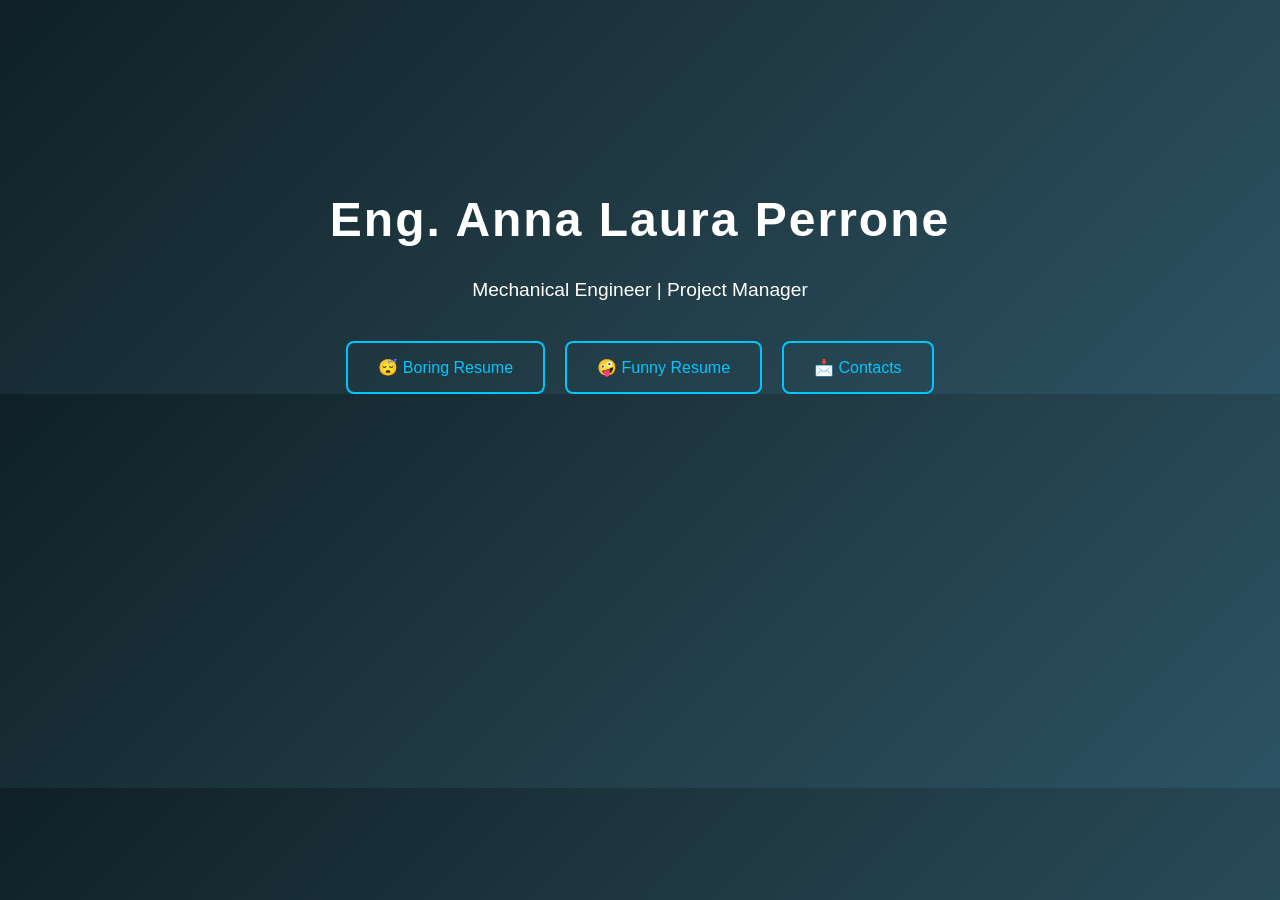
==== index.html @ 59ea4296 "index.html" ====
<!DOCTYPE html>
<html lang="en">
<head>
    <meta charset="UTF-8">
    <title>Eng. Anna Laura Perrone</title>
    <link rel="stylesheet" href="style.css">
</head>
<body>

<div class="container">
    <h1>Eng. Anna Laura Perrone</h1>
    <p>Mechanical Engineer | Project Manager</p>

    <div class="buttons">
        <a href="boringresume.html" class="btn">😴 Boring Resume</a>
        <a href="funnyresume.html" class="btn">🤪 Funny Resume</a>
        <a href="contacts.html" class="btn">📩 Contacts</a>
    </div>
</div>

</body>
</html>
---- style.css ----
body {
    margin: 0;
    font-family: Arial, sans-serif;
    background: linear-gradient(135deg, #0f2027, #203a43, #2c5364);
    color: white;
    text-align: center;
}

.container {
    margin-top: 15%;
}

h1 {
    font-size: 3em;
    letter-spacing: 2px;
}

p {
    font-size: 1.2em;
    margin-bottom: 40px;
}

.buttons {
    display: flex;
    justify-content: center;
    gap: 20px;
}

.btn {
    padding: 15px 30px;
    border: 2px solid #00c6ff;
    color: #00c6ff;
    text-decoration: none;
    border-radius: 8px;
    transition: 0.3s;
    display: inline-block;
}

.btn:hover {
    background-color: #00c6ff;
    color: black;
}


.contacts-box {
    background-color: rgba(255, 255, 255, 0.05);
    padding: 30px;
    border-radius: 10px;
    display: inline-block;
}

.contacts-box a {
    color: #00c6ff;
    text-decoration: none;
}

.contacts-box a:hover {
    text-decoration: underline;
}
@media (max-width: 768px) {

    .container {
        margin-top: 30%;
        padding: 20px;
    }

    h1 {
        font-size: 2em;
    }

    p {
        font-size: 1em;
    }

    .buttons {
        flex-direction: column;
        gap: 15px;
    }

    .btn {
        width: 80%;
        margin: 0 auto;
    }
}
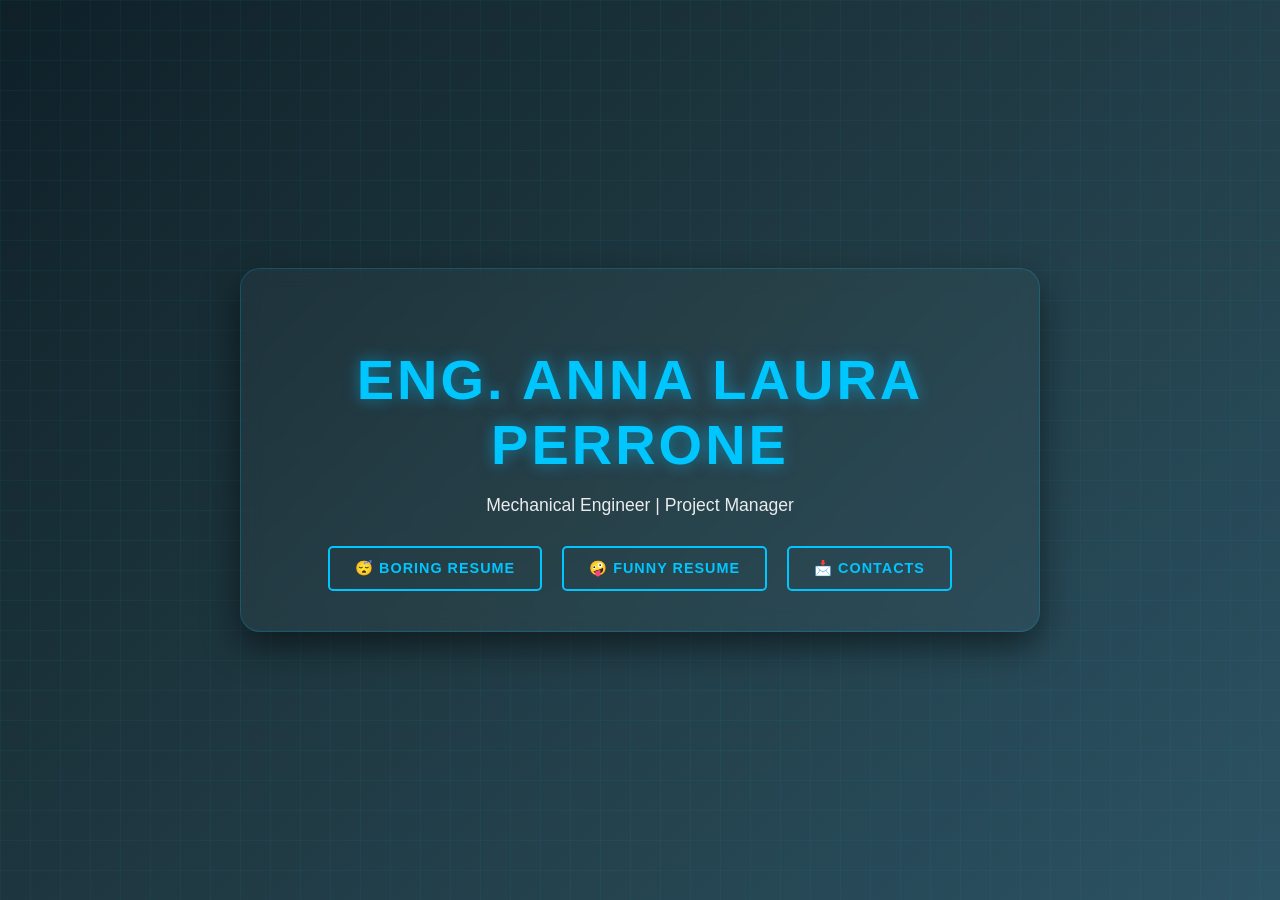
==== commit ea6619cc: "index.html" ====
--- a/index.html
+++ b/index.html
@@ -2,6 +2,7 @@
 <html lang="en">
 <head>
     <meta charset="UTF-8">
+    <meta name="viewport" content="width=device-width, initial-scale=1.0">
     <title>Eng. Anna Laura Perrone</title>
     <link rel="stylesheet" href="style.css">
 </head>
--- a/style.css
+++ b/style.css
@@ -1,85 +1,135 @@
+/* Reset e impostazioni base */
+* {
+    box-sizing: border-box;
+}
+
 body {
     margin: 0;
-    font-family: Arial, sans-serif;
-    background: linear-gradient(135deg, #0f2027, #203a43, #2c5364);
+    padding: 0;
+    font-family: 'Segoe UI', Roboto, Helvetica, Arial, sans-serif;
+    /* Sfondo Ingegneristico: Gradiente scuro + Griglia tecnica */
+    background-color: #0f2027;
+    background-image: 
+        linear-gradient(rgba(0, 198, 255, 0.05) 1px, transparent 1px),
+        linear-gradient(90deg, rgba(0, 198, 255, 0.05) 1px, transparent 1px),
+        linear-gradient(135deg, #0f2027, #203a43, #2c5364);
+    background-size: 30px 30px, 30px 30px, 100% 100%;
     color: white;
     text-align: center;
+    min-height: 100vh;
+    display: flex;
+    align-items: center;
+    justify-content: center;
 }
 
 .container {
-    margin-top: 15%;
+    width: 90%;
+    max-width: 800px;
+    padding: 40px 20px;
+    /* Effetto Glassmorphism */
+    background: rgba(255, 255, 255, 0.03);
+    backdrop-filter: blur(10px);
+    border: 1px solid rgba(0, 198, 255, 0.2);
+    border-radius: 20px;
+    box-shadow: 0 15px 35px rgba(0, 0, 0, 0.5);
 }
 
 h1 {
-    font-size: 3em;
-    letter-spacing: 2px;
+    font-size: clamp(2rem, 8vw, 3.5rem); /* Dimensione fluida */
+    letter-spacing: 3px;
+    margin-bottom: 10px;
+    text-transform: uppercase;
+    color: #00c6ff;
+    text-shadow: 0 0 15px rgba(0, 198, 255, 0.5);
 }
 
 p {
-    font-size: 1.2em;
-    margin-bottom: 40px;
+    font-size: 1.1rem;
+    margin-bottom: 30px;
+    opacity: 0.9;
 }
 
+/* Layout Bottoni */
 .buttons {
     display: flex;
     justify-content: center;
     gap: 20px;
+    flex-wrap: wrap; /* Fondamentale per il mobile */
 }
 
 .btn {
-    padding: 15px 30px;
+    padding: 12px 25px;
     border: 2px solid #00c6ff;
     color: #00c6ff;
     text-decoration: none;
-    border-radius: 8px;
-    transition: 0.3s;
-    display: inline-block;
+    border-radius: 5px; /* Angoli più netti per stile tech */
+    font-weight: bold;
+    text-transform: uppercase;
+    font-size: 0.9rem;
+    letter-spacing: 1px;
+    transition: all 0.3s ease;
+    background: transparent;
 }
 
 .btn:hover {
     background-color: #00c6ff;
-    color: black;
+    color: #0f2027;
+    box-shadow: 0 0 20px rgba(0, 198, 255, 0.6);
+    transform: translateY(-2px);
 }
 
+/* Box Contatti */
+.contacts-box {
+    background-color: rgba(0, 198, 255, 0.07);
+    padding: 25px;
+    border-radius: 12px;
+    border-left: 4px solid #00c6ff;
+    display: block; /* Meglio block per gestire i margini */
+    max-width: 450px;
+    margin: 0 auto;
+    text-align: left; /* Allineamento tecnico */
+}
 
-.contacts-box {
-    background-color: rgba(255, 255, 255, 0.05);
-    padding: 30px;
-    border-radius: 10px;
-    display: inline-block;
+.contacts-box p {
+    margin: 10px 0;
+    font-size: 1rem;
+    word-break: break-all; /* Impedisce che la mail rompa il layout su schermi piccoli */
 }
 
 .contacts-box a {
     color: #00c6ff;
     text-decoration: none;
+    transition: 0.2s;
 }
 
 .contacts-box a:hover {
+    filter: brightness(1.2);
     text-decoration: underline;
 }
-@media (max-width: 768px) {
+
+/* Media Query migliorata per Mobile */
+@media (max-width: 600px) {
+    body {
+        padding: 20px;
+        align-items: flex-start; /* Evita che il contenuto sia tagliato sopra se la pagina è lunga */
+    }
 
     .container {
-        margin-top: 30%;
-        padding: 20px;
-    }
-
-    h1 {
-        font-size: 2em;
-    }
-
-    p {
-        font-size: 1em;
+        margin-top: 20px;
+        padding: 30px 15px;
     }
 
     .buttons {
         flex-direction: column;
-        gap: 15px;
+        width: 100%;
     }
 
     .btn {
-        width: 80%;
-        margin: 0 auto;
+        width: 100%; /* Bottoni a tutta larghezza facili da cliccare */
+        text-align: center;
+    }
+
+    .contacts-box {
+        padding: 15px;
     }
 }
-
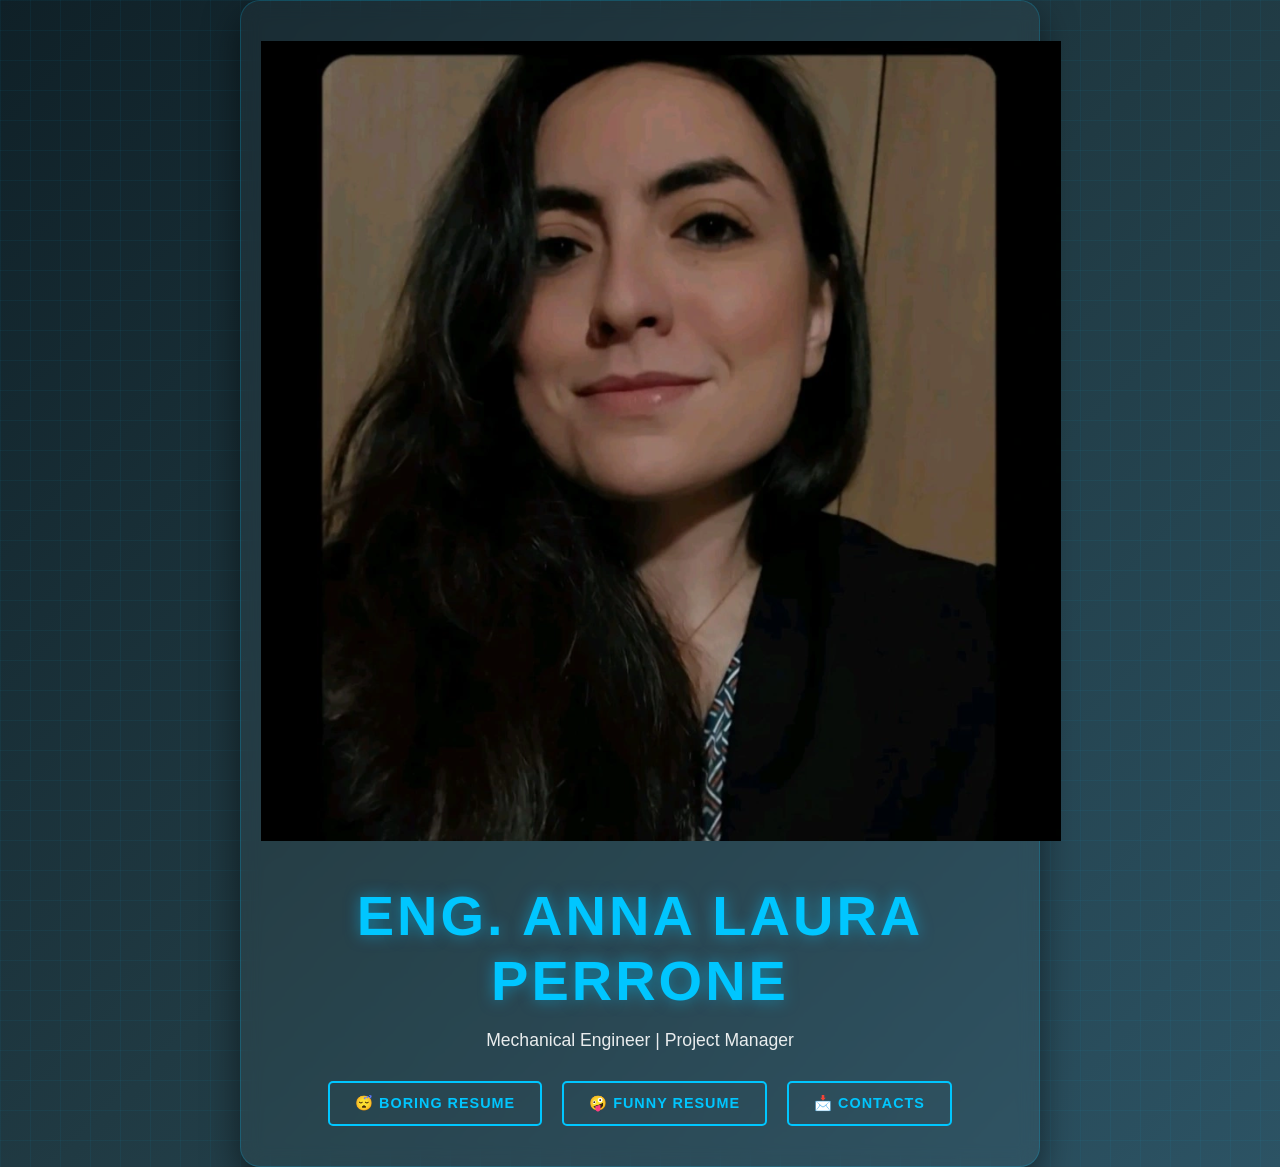
==== commit eb3e8eb8: "index.html" ====
--- a/index.html
+++ b/index.html
@@ -9,6 +9,7 @@
 <body>
 
 <div class="container">
+    <img src="me.png" alt="Foto di Anna Laura Perrone" class="profile-img">
     <h1>Eng. Anna Laura Perrone</h1>
     <p>Mechanical Engineer | Project Manager</p>
 
@@ -20,4 +21,5 @@
 </div>
 
 </body>
+    <link rel="stylesheet" href="style.css?v=1.1">
 </html>
--- a/style.css
+++ b/style.css
@@ -79,34 +79,37 @@
 }
 
 /* Box Contatti */
-.contacts-box {
-    background-color: rgba(0, 198, 255, 0.07);
-    padding: 25px;
-    border-radius: 12px;
-    border-left: 4px solid #00c6ff;
-    display: block; /* Meglio block per gestire i margini */
-    max-width: 450px;
-    margin: 0 auto;
-    text-align: left; /* Allineamento tecnico */
+/* Stile per i paragrafi dentro il box contatti */
+.contacts-box p {
+    margin: 25px 0; /* Aumenta lo spazio tra un contatto e l'altro */
+    font-size: 1rem; /* Dimensione dell'etichetta (Phone, Email, ecc.) */
+    color: rgba(255, 255, 255, 0.7); /* Colore leggermente più tenue per l'etichetta */
 }
 
-.contacts-box p {
-    margin: 10px 0;
-    font-size: 1rem;
-    word-break: break-all; /* Impedisce che la mail rompa il layout su schermi piccoli */
+/* Stile specifico per i link di contatto (Email, Telefono, LinkedIn) */
+.contact-link {
+    display: inline-block;
+    font-size: 1.4rem; /* Dimensione aumentata */
+    font-weight: bold;
+    color: #00c6ff !important; /* Colore azzurro tecnico */
+    text-decoration: none;
+    margin-top: 8px;
+    transition: all 0.3s ease;
+    word-break: break-all; /* Fondamentale per non far uscire la mail dallo schermo su mobile */
 }
 
-.contacts-box a {
-    color: #00c6ff;
-    text-decoration: none;
-    transition: 0.2s;
+.contact-link:hover {
+    filter: brightness(1.3);
+    text-shadow: 0 0 10px rgba(0, 198, 255, 0.5);
+    transform: scale(1.02); /* Leggero effetto ingrandimento al passaggio */
 }
 
-.contacts-box a:hover {
-    filter: brightness(1.2);
-    text-decoration: underline;
+/* Ottimizzazione per schermi piccoli (Mobile) */
+@media (max-width: 600px) {
+    .contact-link {
+        font-size: 1.2rem; /* Leggermente più piccolo su smartphone per stare in riga */
+    }
 }
-
 /* Media Query migliorata per Mobile */
 @media (max-width: 600px) {
     body {
--- a/style.css
+++ b/style.css
@@ -79,34 +79,37 @@
 }
 
 /* Box Contatti */
-.contacts-box {
-    background-color: rgba(0, 198, 255, 0.07);
-    padding: 25px;
-    border-radius: 12px;
-    border-left: 4px solid #00c6ff;
-    display: block; /* Meglio block per gestire i margini */
-    max-width: 450px;
-    margin: 0 auto;
-    text-align: left; /* Allineamento tecnico */
+/* Stile per i paragrafi dentro il box contatti */
+.contacts-box p {
+    margin: 25px 0; /* Aumenta lo spazio tra un contatto e l'altro */
+    font-size: 1rem; /* Dimensione dell'etichetta (Phone, Email, ecc.) */
+    color: rgba(255, 255, 255, 0.7); /* Colore leggermente più tenue per l'etichetta */
 }
 
-.contacts-box p {
-    margin: 10px 0;
-    font-size: 1rem;
-    word-break: break-all; /* Impedisce che la mail rompa il layout su schermi piccoli */
+/* Stile specifico per i link di contatto (Email, Telefono, LinkedIn) */
+.contact-link {
+    display: inline-block;
+    font-size: 1.4rem; /* Dimensione aumentata */
+    font-weight: bold;
+    color: #00c6ff !important; /* Colore azzurro tecnico */
+    text-decoration: none;
+    margin-top: 8px;
+    transition: all 0.3s ease;
+    word-break: break-all; /* Fondamentale per non far uscire la mail dallo schermo su mobile */
 }
 
-.contacts-box a {
-    color: #00c6ff;
-    text-decoration: none;
-    transition: 0.2s;
+.contact-link:hover {
+    filter: brightness(1.3);
+    text-shadow: 0 0 10px rgba(0, 198, 255, 0.5);
+    transform: scale(1.02); /* Leggero effetto ingrandimento al passaggio */
 }
 
-.contacts-box a:hover {
-    filter: brightness(1.2);
-    text-decoration: underline;
+/* Ottimizzazione per schermi piccoli (Mobile) */
+@media (max-width: 600px) {
+    .contact-link {
+        font-size: 1.2rem; /* Leggermente più piccolo su smartphone per stare in riga */
+    }
 }
-
 /* Media Query migliorata per Mobile */
 @media (max-width: 600px) {
     body {
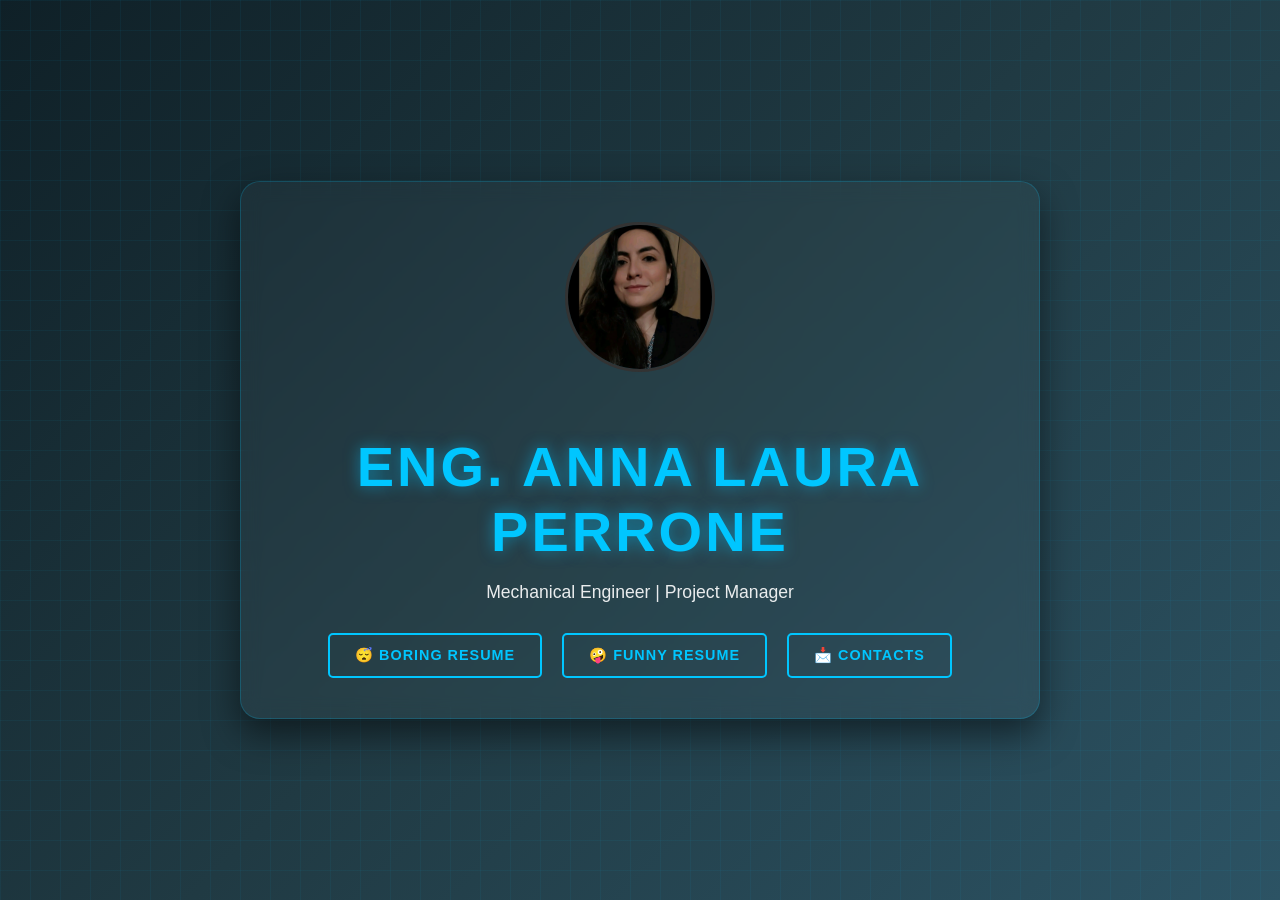
==== commit a846b4f1: "index.html" ====
--- a/index.html
+++ b/index.html
@@ -5,6 +5,7 @@
     <meta name="viewport" content="width=device-width, initial-scale=1.0">
     <title>Eng. Anna Laura Perrone</title>
     <link rel="stylesheet" href="style.css">
+    <link rel="stylesheet" href="style.css?v=1.1">
 </head>
 <body>
 
@@ -21,5 +22,4 @@
 </div>
 
 </body>
-    <link rel="stylesheet" href="style.css?v=1.1">
 </html>
--- a/style.css
+++ b/style.css
@@ -136,3 +136,11 @@
         padding: 15px;
     }
 }
+.profile-img {
+    width: 150px;       /* Larghezza della foto */
+    height: 150px;      /* Altezza della foto */
+    border-radius: 50%; /* La rende circolare */
+    object-fit: cover;  /* Evita che l'immagine si schiacci */
+    margin-bottom: 20px;
+    border: 3px solid #333; /* Opzionale: un piccolo bordo */
+}
--- a/style.css
+++ b/style.css
@@ -136,3 +136,11 @@
         padding: 15px;
     }
 }
+.profile-img {
+    width: 150px;       /* Larghezza della foto */
+    height: 150px;      /* Altezza della foto */
+    border-radius: 50%; /* La rende circolare */
+    object-fit: cover;  /* Evita che l'immagine si schiacci */
+    margin-bottom: 20px;
+    border: 3px solid #333; /* Opzionale: un piccolo bordo */
+}
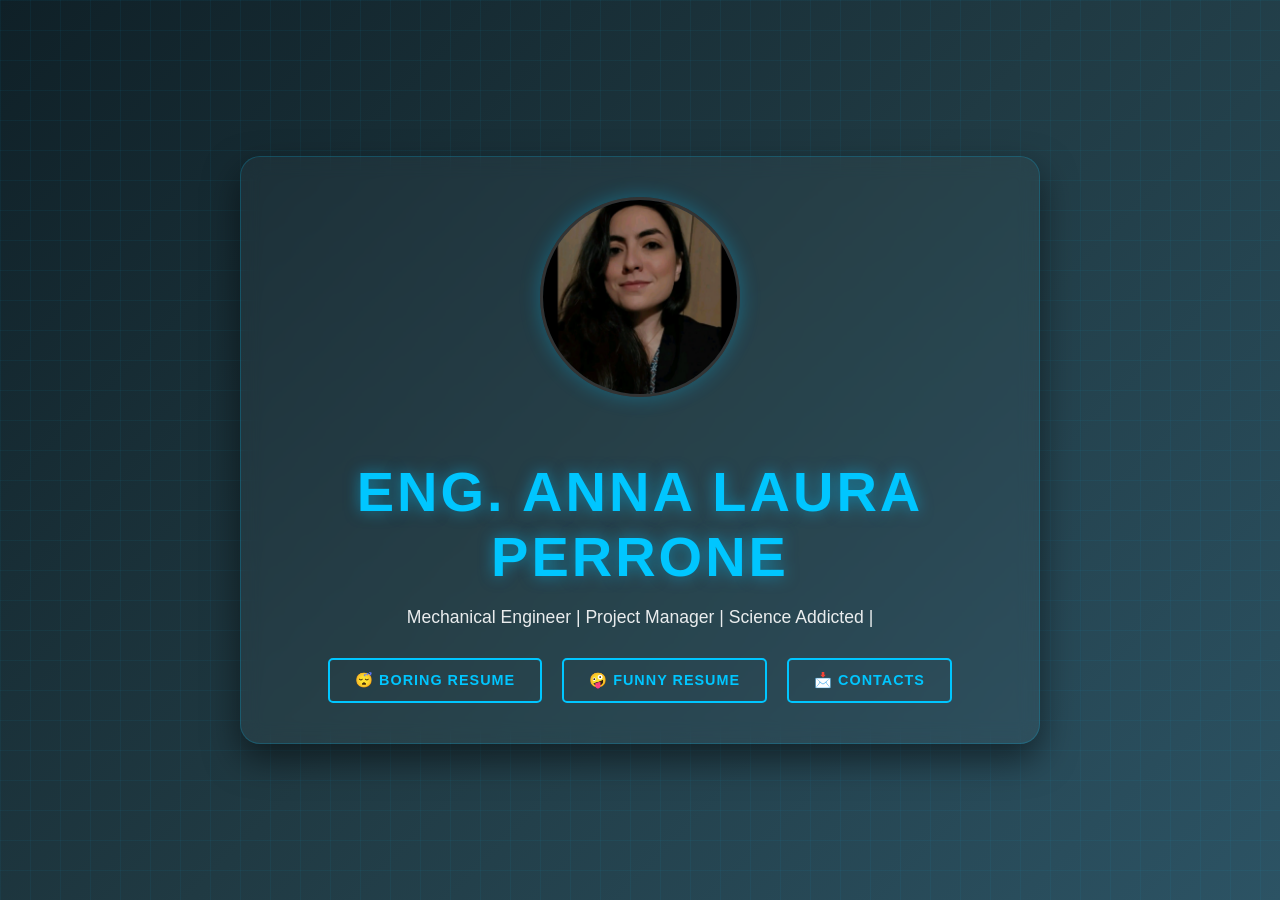
==== commit 4a63613c: "index.html" ====
--- a/index.html
+++ b/index.html
@@ -12,7 +12,7 @@
 <div class="container">
     <img src="me.png" alt="Foto di Anna Laura Perrone" class="profile-img">
     <h1>Eng. Anna Laura Perrone</h1>
-    <p>Mechanical Engineer | Project Manager</p>
+    <p>Mechanical Engineer | Project Manager | Science Addicted | </p>
 
     <div class="buttons">
         <a href="boringresume.html" class="btn">😴 Boring Resume</a>
--- a/style.css
+++ b/style.css
@@ -137,10 +137,11 @@
     }
 }
 .profile-img {
-    width: 150px;       /* Larghezza della foto */
-    height: 150px;      /* Altezza della foto */
+    width: 200px;       /* Larghezza della foto */
+    height: 200px;      /* Altezza della foto */
     border-radius: 50%; /* La rende circolare */
     object-fit: cover;  /* Evita che l'immagine si schiacci */
     margin-bottom: 20px;
     border: 3px solid #333; /* Opzionale: un piccolo bordo */
+    box-shadow: 0 0 20px rgba(0, 198, 255, 0.3); /* Aggiunto un leggero bagliore */
 }
--- a/style.css
+++ b/style.css
@@ -137,10 +137,11 @@
     }
 }
 .profile-img {
-    width: 150px;       /* Larghezza della foto */
-    height: 150px;      /* Altezza della foto */
+    width: 200px;       /* Larghezza della foto */
+    height: 200px;      /* Altezza della foto */
     border-radius: 50%; /* La rende circolare */
     object-fit: cover;  /* Evita che l'immagine si schiacci */
     margin-bottom: 20px;
     border: 3px solid #333; /* Opzionale: un piccolo bordo */
+    box-shadow: 0 0 20px rgba(0, 198, 255, 0.3); /* Aggiunto un leggero bagliore */
 }
